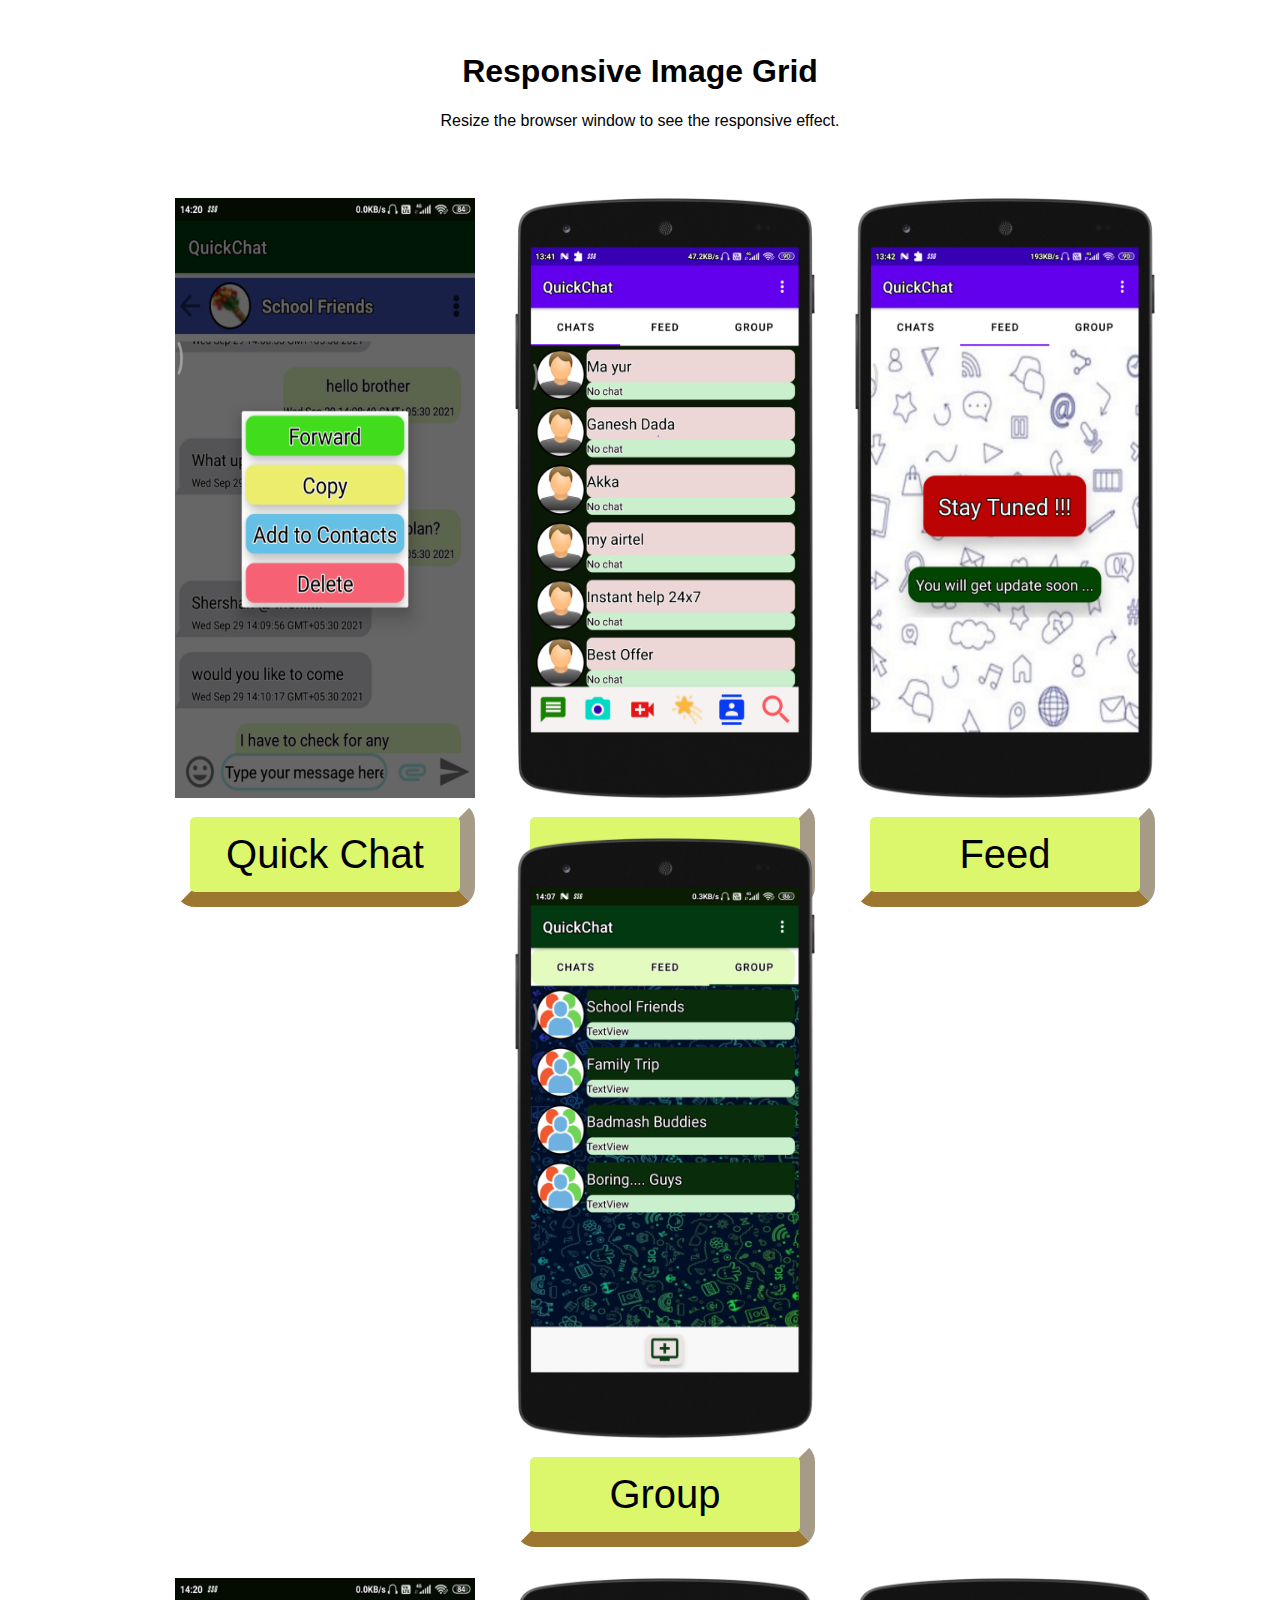
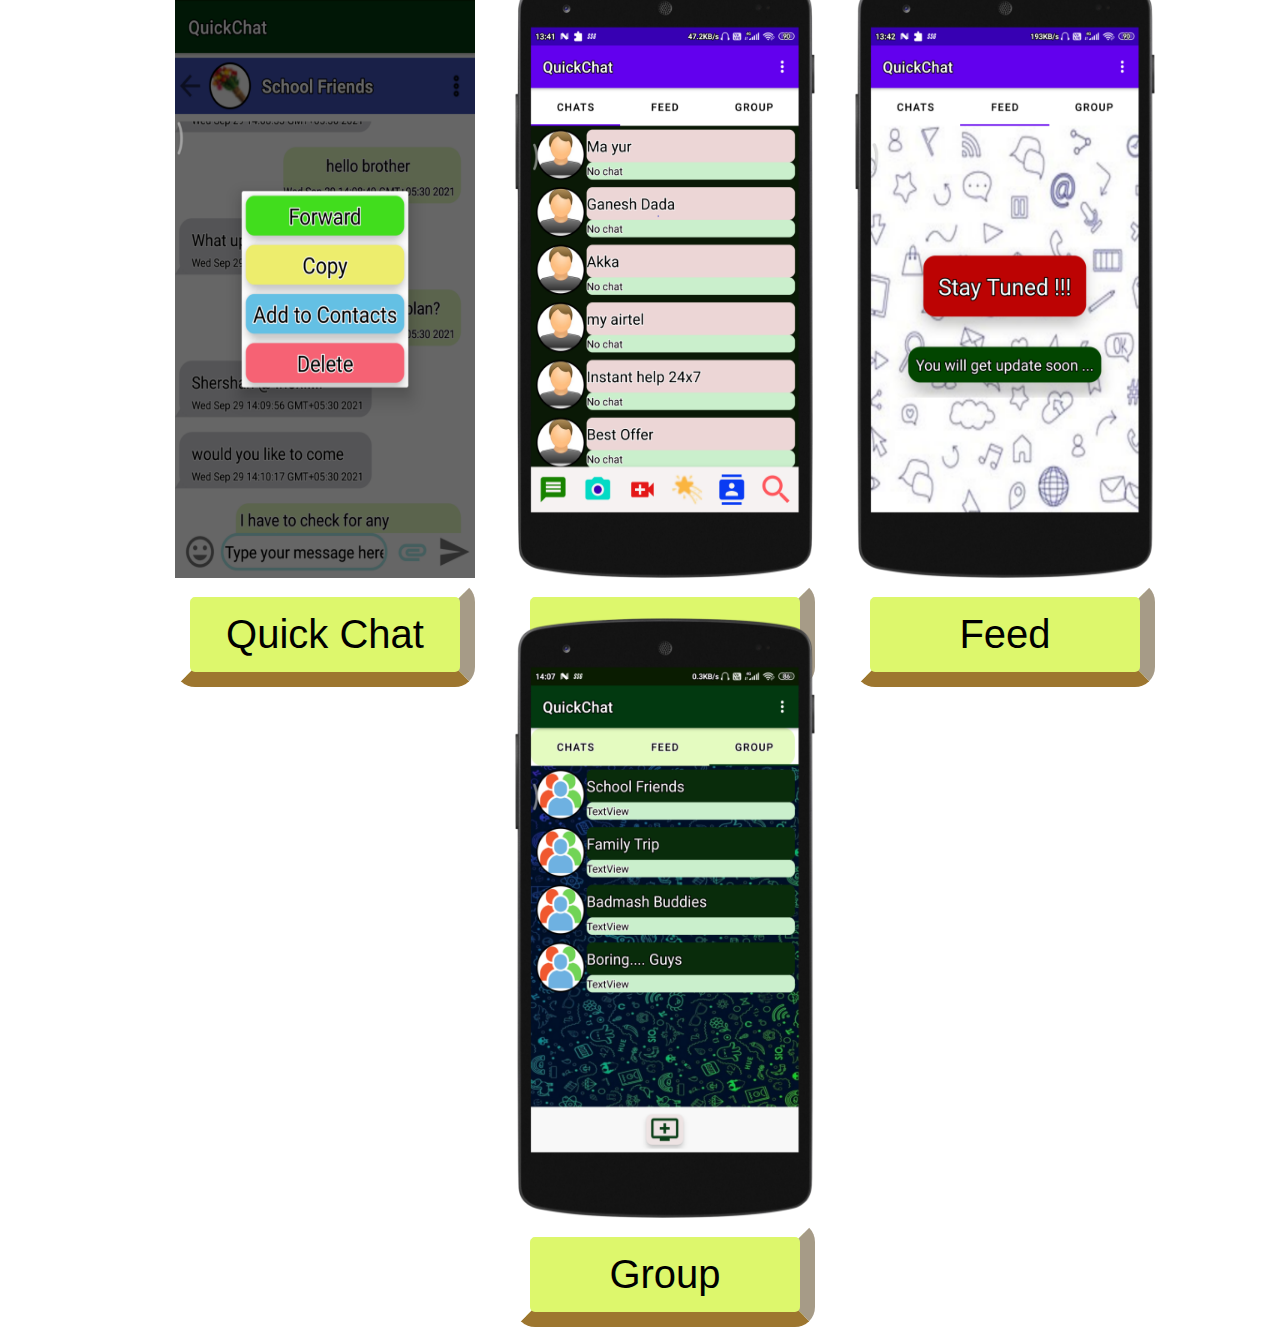
==== templates/appList.html @ ddc912fa "first commit" ====
<!DOCTYPE html>
<html>
<style>
  .chat{
      border-width: 15px;
      border-color: white;
      border-right-color: rgb(250, 234, 203);
      border-bottom-color: rgb(241, 182, 72);
      font-size: 40px;
     
      width: 100%;
      border-radius: 20px;
      text-shadow: maroon;
      padding: 15px;
      background-color: rgb(221, 247, 108);
    }
* {
  box-sizing: border-box;
}

body {
  margin: 0;
  font-family: Arial;
}

.header {
  text-align: center;
  padding: 32px;
}

.row {
  justify-content: center;
  align-content: center;
  margin-left: 50px;  
  display: -ms-flexbox; /* IE10 */
  display: flex;
  -ms-flex-wrap: wrap; /* IE10 */
  flex-wrap: wrap;
  padding: 0 4px;
  margin-bottom: 100px;
}

/* Create four equal columns that sits next to each other */
.column {
  -ms-flex: 25%; /* IE10 */
  flex: 25%;
  max-width: 25%;
  padding: 0 4px;
}

.column img {
  margin-top: 8px;
  vertical-align: middle;
  width: 200px;
}

/* Responsive layout - makes a two column-layout instead of four columns */
@media screen and (max-width: 800px) {
  .column {
    -ms-flex: 50%;
    flex: 50%;
    max-width: 50%;
  }
}

/* Responsive layout - makes the two columns stack on top of each other instead of next to each other */
@media screen and (max-width: 600px) {
  .column {
    -ms-flex: 100%;
    flex: 100%;
    max-width: 100%;
  }
}
.col{
  
  margin-left: 20px;
  margin-right: 20px;
  width: 300px;
  height: 600px;
  max-height: 600px;
  margin-top: 20px;
  margin-bottom: 20px;
  
}
img{
  height: 600px;
}
</style>
<body>

<!-- Header -->
<div class="header">
  <h1>Responsive Image Grid</h1>
  <p>Resize the browser window to see the responsive effect.</p>
</div>

<!-- Photo Grid -->
<div class="row"> 
  <div class="col">
    <img src="/static/images/chat_options.png" style="width:100%">
    <a href="chats.html">
      <button type="button" class="chat"> Quick Chat</button>
    </a>
    
  </div>
  <div class="col">
    <img src="/static/images/contact_list.png" style="width:100%">
    <a href="chats.html">
      <button type="button" class="chat"> Contact</button>
    </a>
  </div>  
  <div class="col">
    <img src="/static/images/feed_update.png" style="width:100%">
    <a href="chats.html">
      <button type="button" class="chat"> Feed</button>
    </a>
    
  </div>
  <div class="col">
    <img src="/static/images/group_list.png" style="width:100%">
    <a href="chats.html">
      <button type="button" class="chat"> Group</button>
    </a>
  </div>
</div>
<div class="row"> 
  <div class="col">
    <img src="/static/images/chat_options.png" style="width:100%">
    <a href="chats.html">
      <button type="button" class="chat"> Quick Chat</button>
    </a>
    
  </div>
  <div class="col">
    <img src="/static/images/contact_list.png" style="width:100%">
    <a href="chats.html">
      <button type="button" class="chat"> Contact</button>
    </a>
  </div>  
  <div class="col">
    <img src="/static/images/feed_update.png" style="width:100%">
    <a href="chats.html">
      <button type="button" class="chat"> Feed</button>
    </a>
    
  </div>
  <div class="col">
    <img src="/static/images/group_list.png" style="width:100%">
    <a href="chats.html">
      <button type="button" class="chat"> Group</button>
    </a>
  </div>
</div>

</body>
</html>
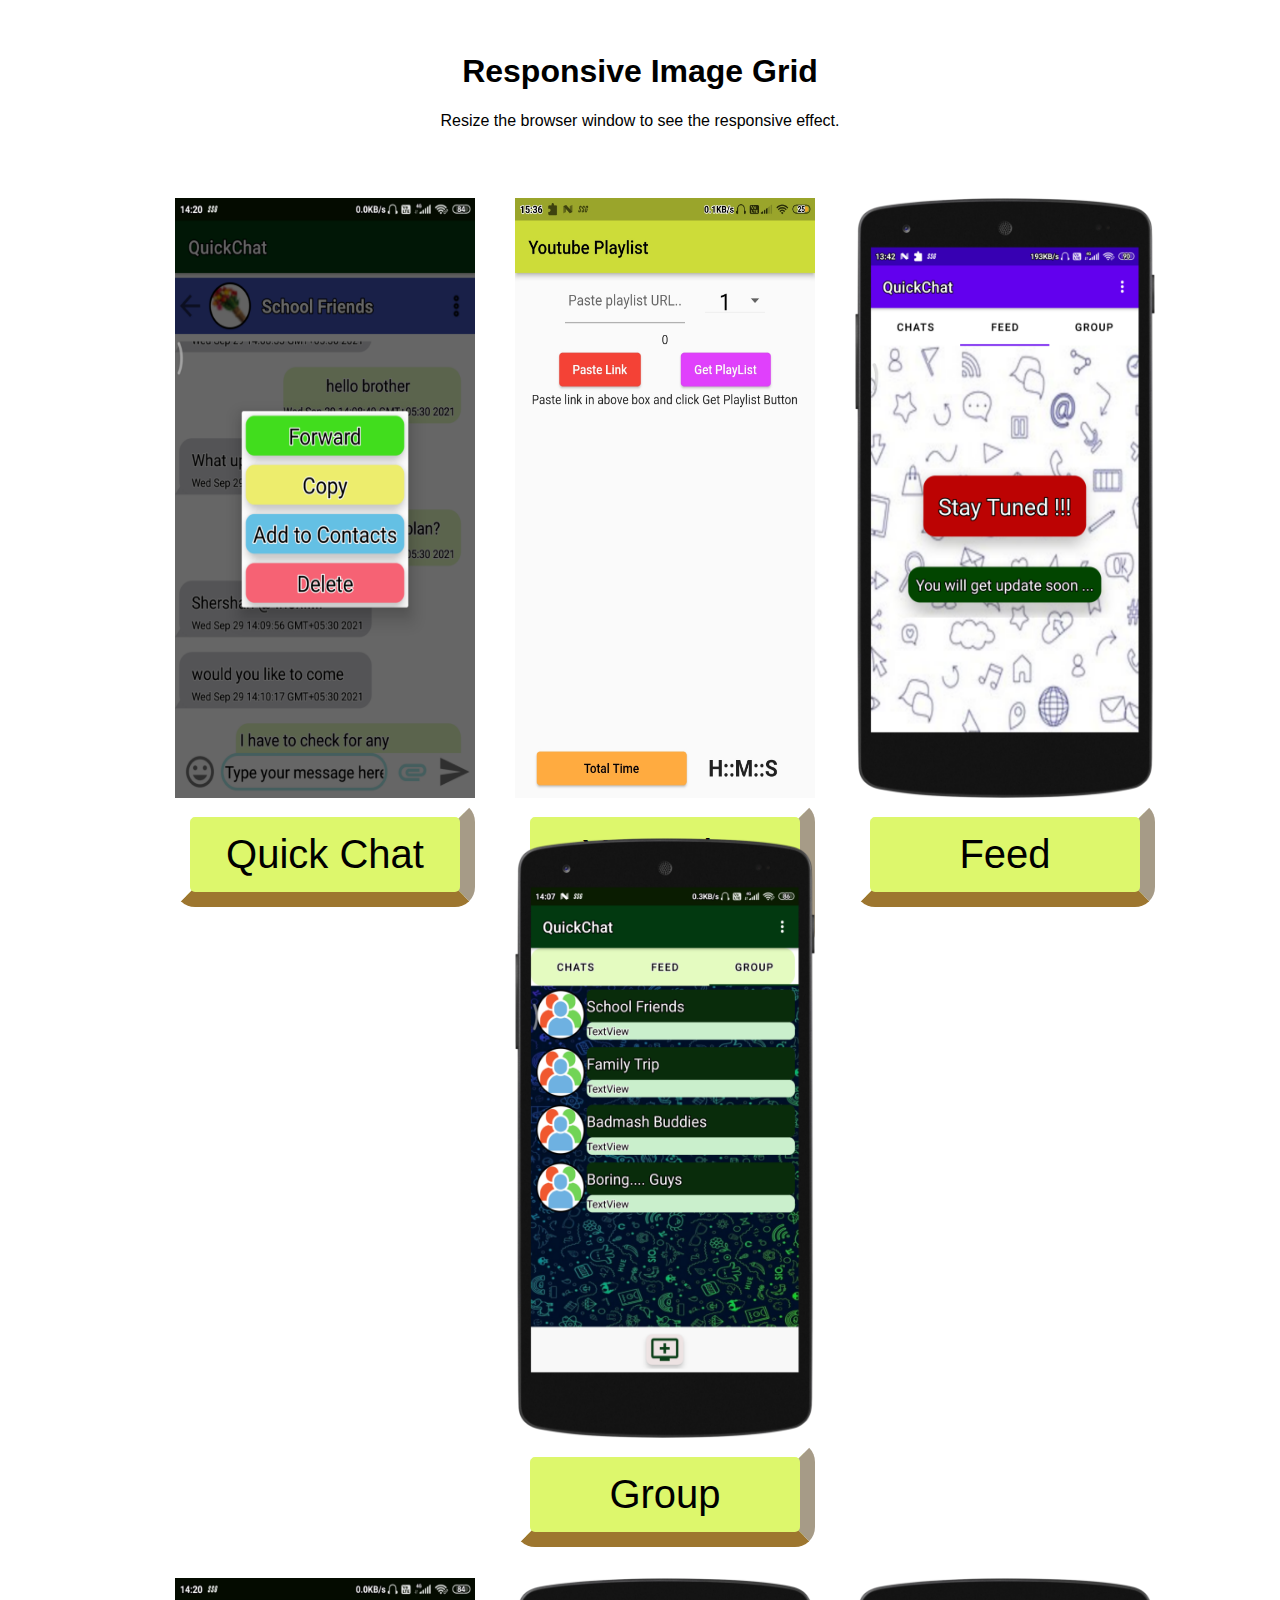
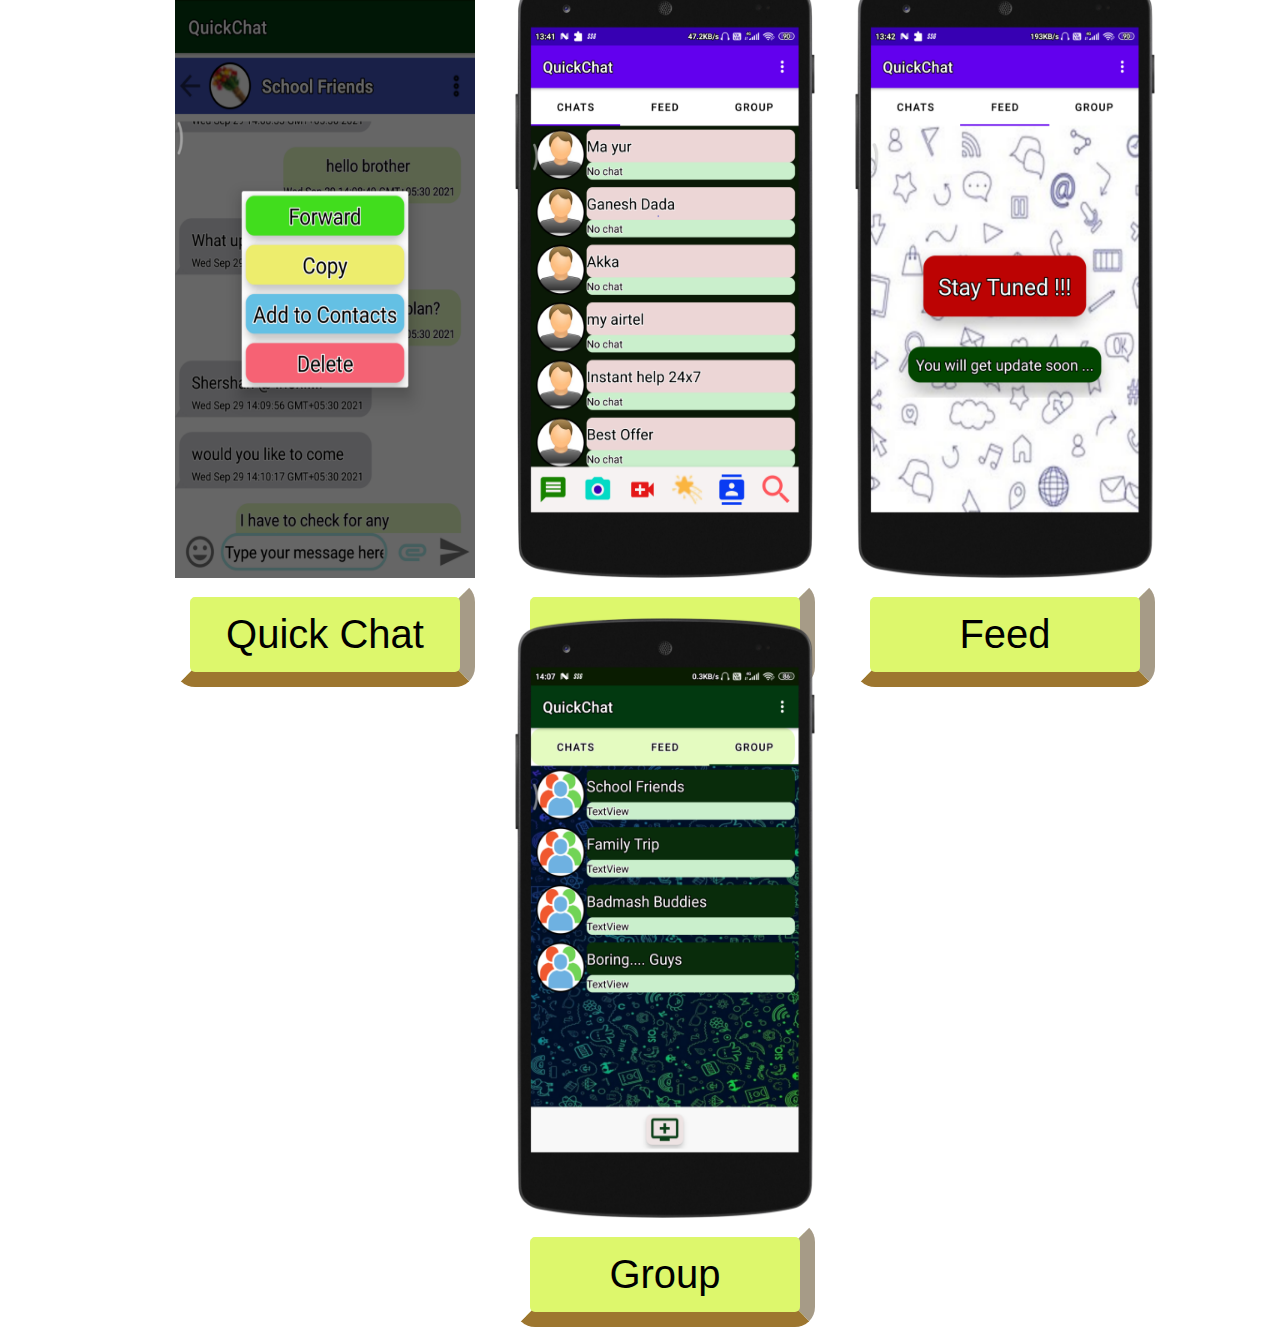
==== commit 299e6607: "added youtube playlist and meals recipe" ====
--- a/templates/appList.html
+++ b/templates/appList.html
@@ -104,9 +104,9 @@
     
   </div>
   <div class="col">
-    <img src="/static/images/contact_list.png" style="width:100%">
-    <a href="chats.html">
-      <button type="button" class="chat"> Contact</button>
+    <img src="/static/images/YouTUbe api/Screenshot_2021-10-18-15-36-19-530_com.example.youtube_pl.jpg" style="width:100%">
+    <a href="youtube.html">
+      <button type="button" class="chat">YouTUbe Playlist Time</button>
     </a>
   </div>  
   <div class="col">
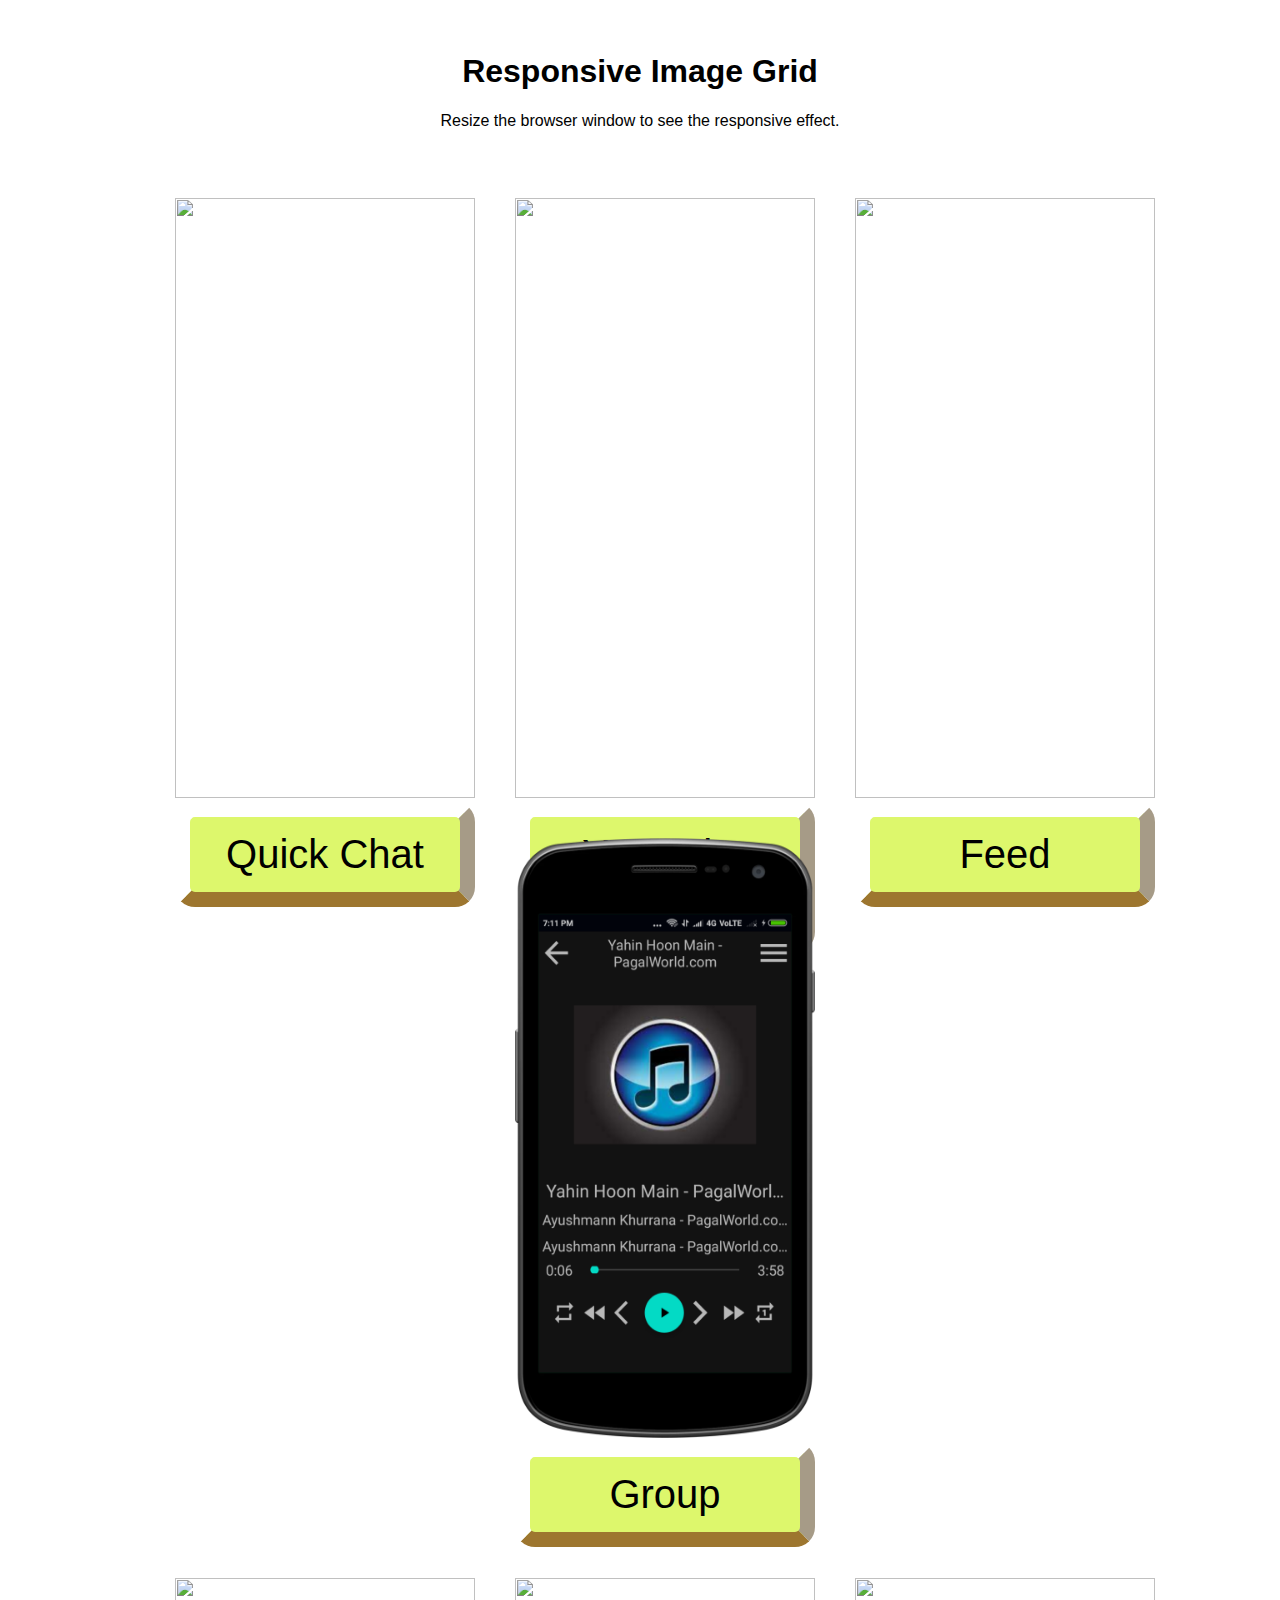
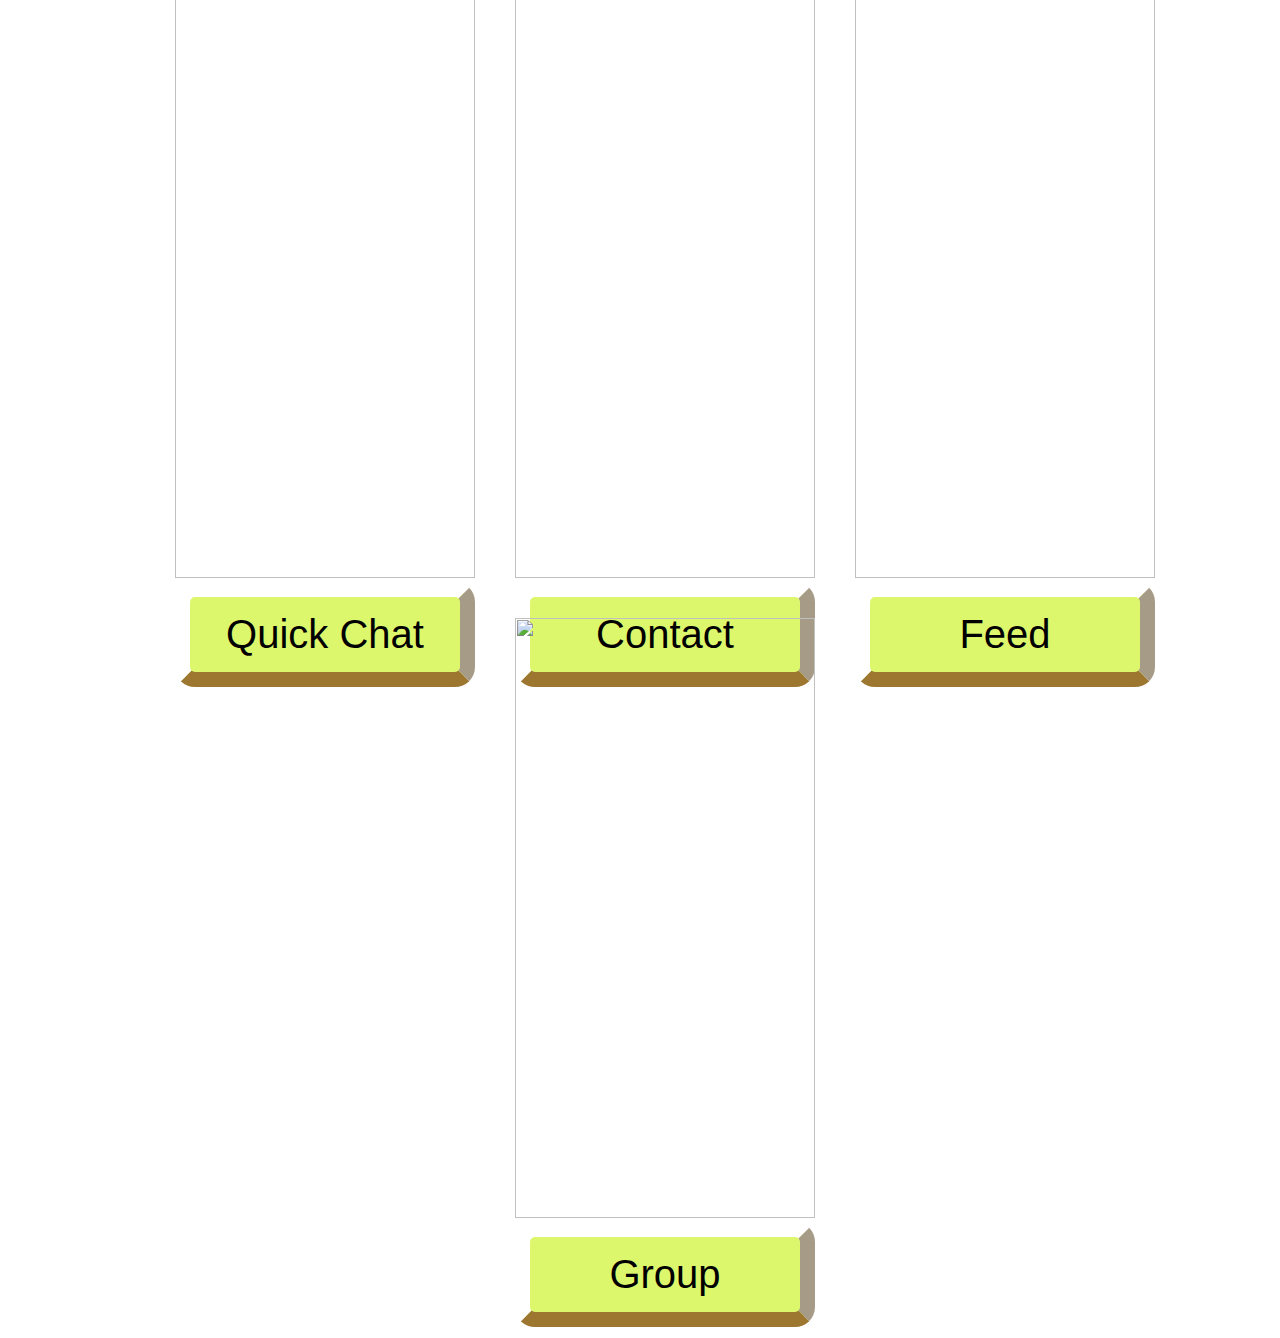
==== commit a0337870: "All assets are added" ====
--- a/templates/appList.html
+++ b/templates/appList.html
@@ -117,8 +117,8 @@
     
   </div>
   <div class="col">
-    <img src="/static/images/group_list.png" style="width:100%">
-    <a href="chats.html">
+    <img src="/static/images/Music Player 2/player.png" style="width:100%">
+    <a href="musicplayer.html">
       <button type="button" class="chat"> Group</button>
     </a>
   </div>
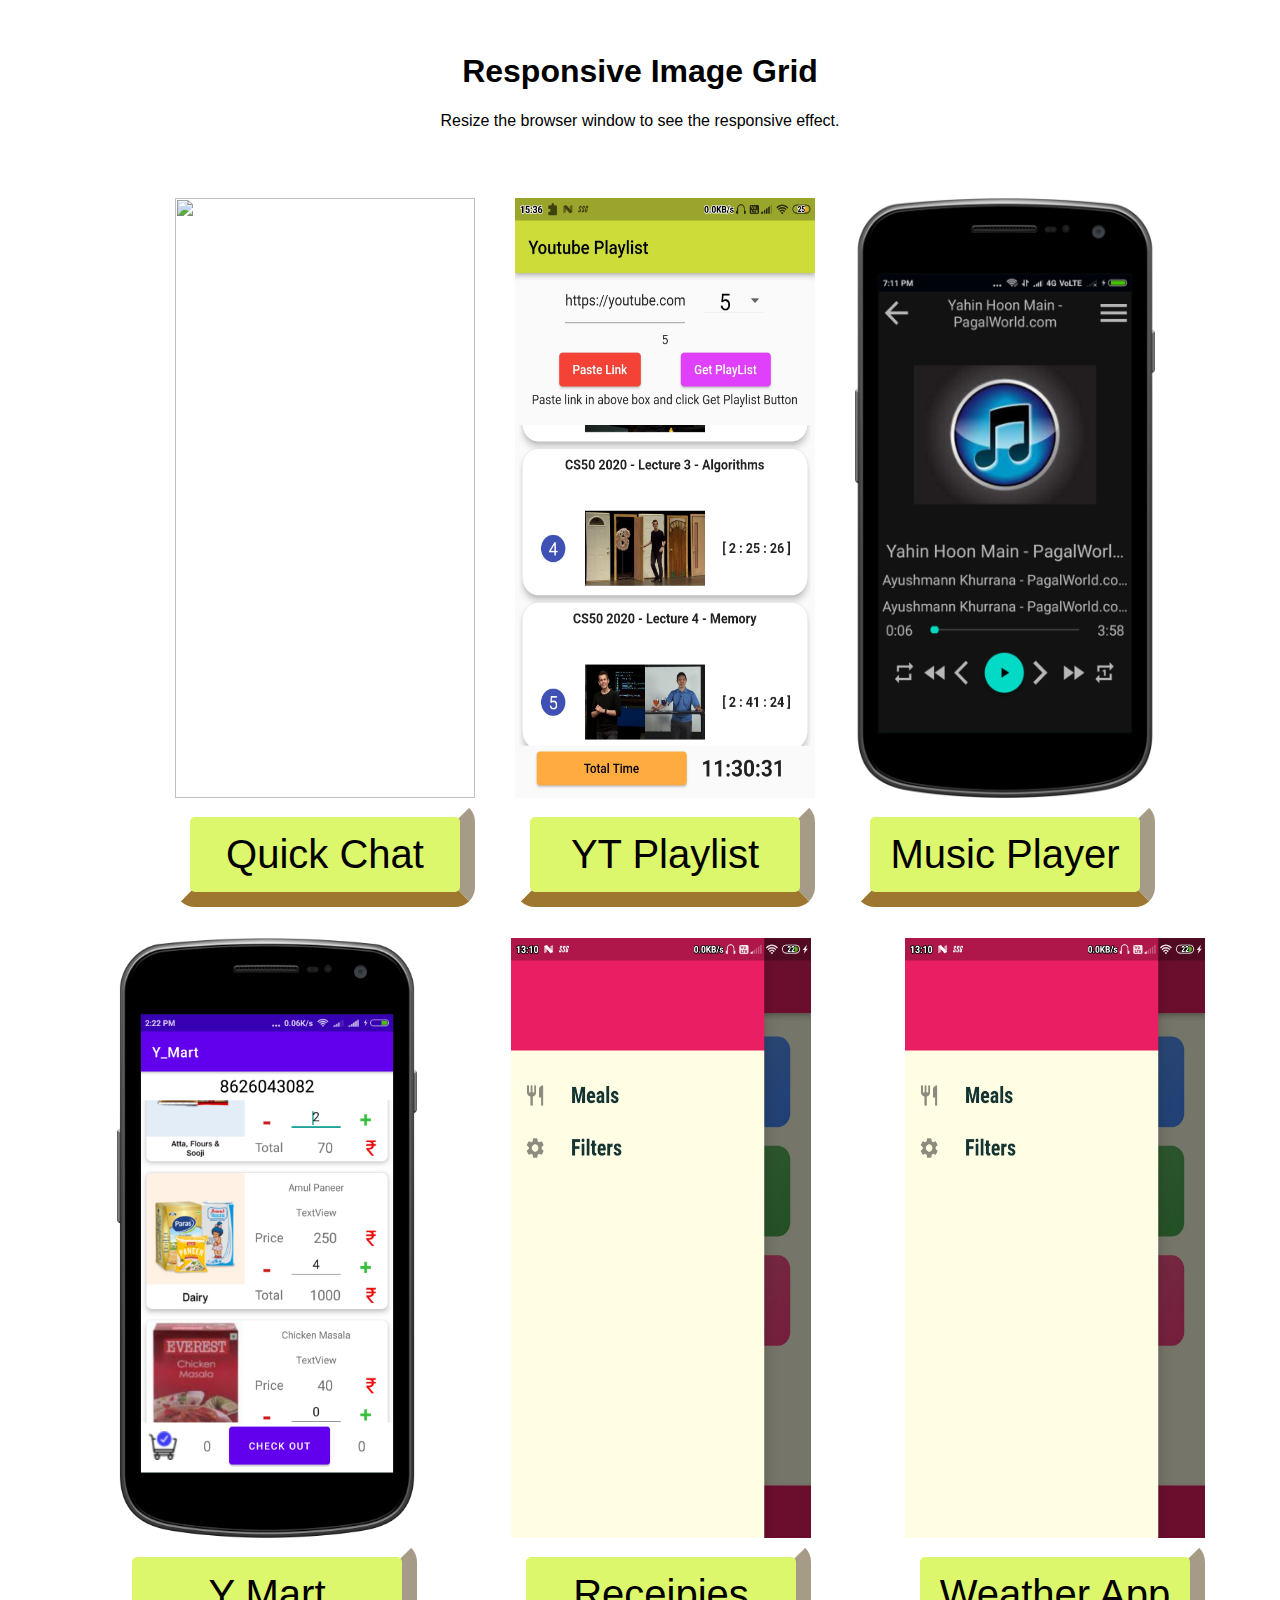
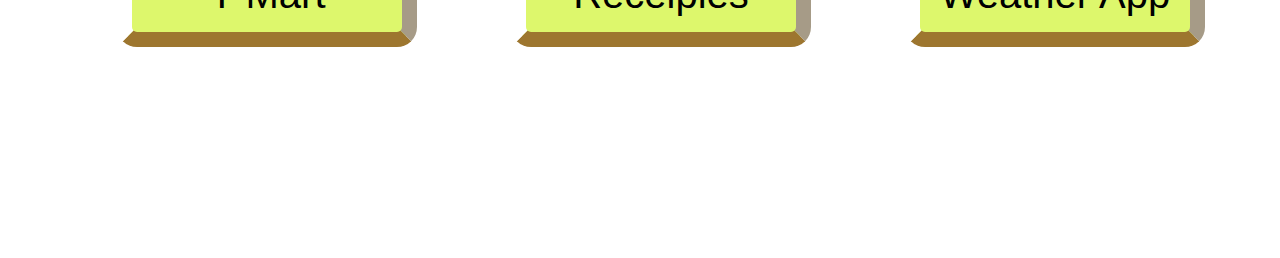
==== commit 73f3a319: "Individual App html pages are added" ====
--- a/templates/appList.html
+++ b/templates/appList.html
@@ -104,52 +104,47 @@
     
   </div>
   <div class="col">
-    <img src="/static/images/YouTUbe api/Screenshot_2021-10-18-15-36-19-530_com.example.youtube_pl.jpg" style="width:100%">
+    <img src="/static/images/YouTUbe api/YT_final.jpg" style="width:100%">
     <a href="youtube.html">
-      <button type="button" class="chat">YouTUbe Playlist Time</button>
+      <button type="button" class="chat">YT Playlist</button>
     </a>
   </div>  
-  <div class="col">
-    <img src="/static/images/feed_update.png" style="width:100%">
-    <a href="chats.html">
-      <button type="button" class="chat"> Feed</button>
-    </a>
-    
-  </div>
+ 
   <div class="col">
     <img src="/static/images/Music Player 2/player.png" style="width:100%">
     <a href="musicplayer.html">
-      <button type="button" class="chat"> Group</button>
+      <button type="button" class="chat">Music Player</button>
     </a>
   </div>
 </div>
 <div class="row"> 
   <div class="col">
-    <img src="/static/images/chat_options.png" style="width:100%">
-    <a href="chats.html">
-      <button type="button" class="chat"> Quick Chat</button>
+    <img src="/static/images/YMart_Assets_Screenshots/ScreenShots/Ymart_items_page.png" style="width:100%">
+    <a href="ymart.html">
+      <button type="button" class="chat"> Y Mart</button>
     </a>
     
   </div>
-  <div class="col">
-    <img src="/static/images/contact_list.png" style="width:100%">
-    <a href="chats.html">
-      <button type="button" class="chat"> Contact</button>
-    </a>
-  </div>  
-  <div class="col">
-    <img src="/static/images/feed_update.png" style="width:100%">
-    <a href="chats.html">
-      <button type="button" class="chat"> Feed</button>
-    </a>
-    
-  </div>
-  <div class="col">
-    <img src="/static/images/group_list.png" style="width:100%">
-    <a href="chats.html">
-      <button type="button" class="chat"> Group</button>
-    </a>
-  </div>
+
+  <div class="row"> 
+    <div class="col">
+      <img src="/static/images/Meal Recipe/Screenshot_2021-10-18-13-10-23-009_com.example.meal_readymade.jpg" style="width:100%">
+      <a href="receipies.html">
+        <button type="button" class="chat">Receipies</button>
+      </a>
+      
+    </div>
+
+    <div class="row"> 
+      <div class="col">
+        <img src="/static/images/Meal Recipe/Screenshot_2021-10-18-13-10-23-009_com.example.meal_readymade.jpg" style="width:100%">
+
+        <a href="weather.html">
+          <button type="button" class="chat">Weather App</button>
+        </a>
+        
+      </div>
+
 </div>
 
 </body>
